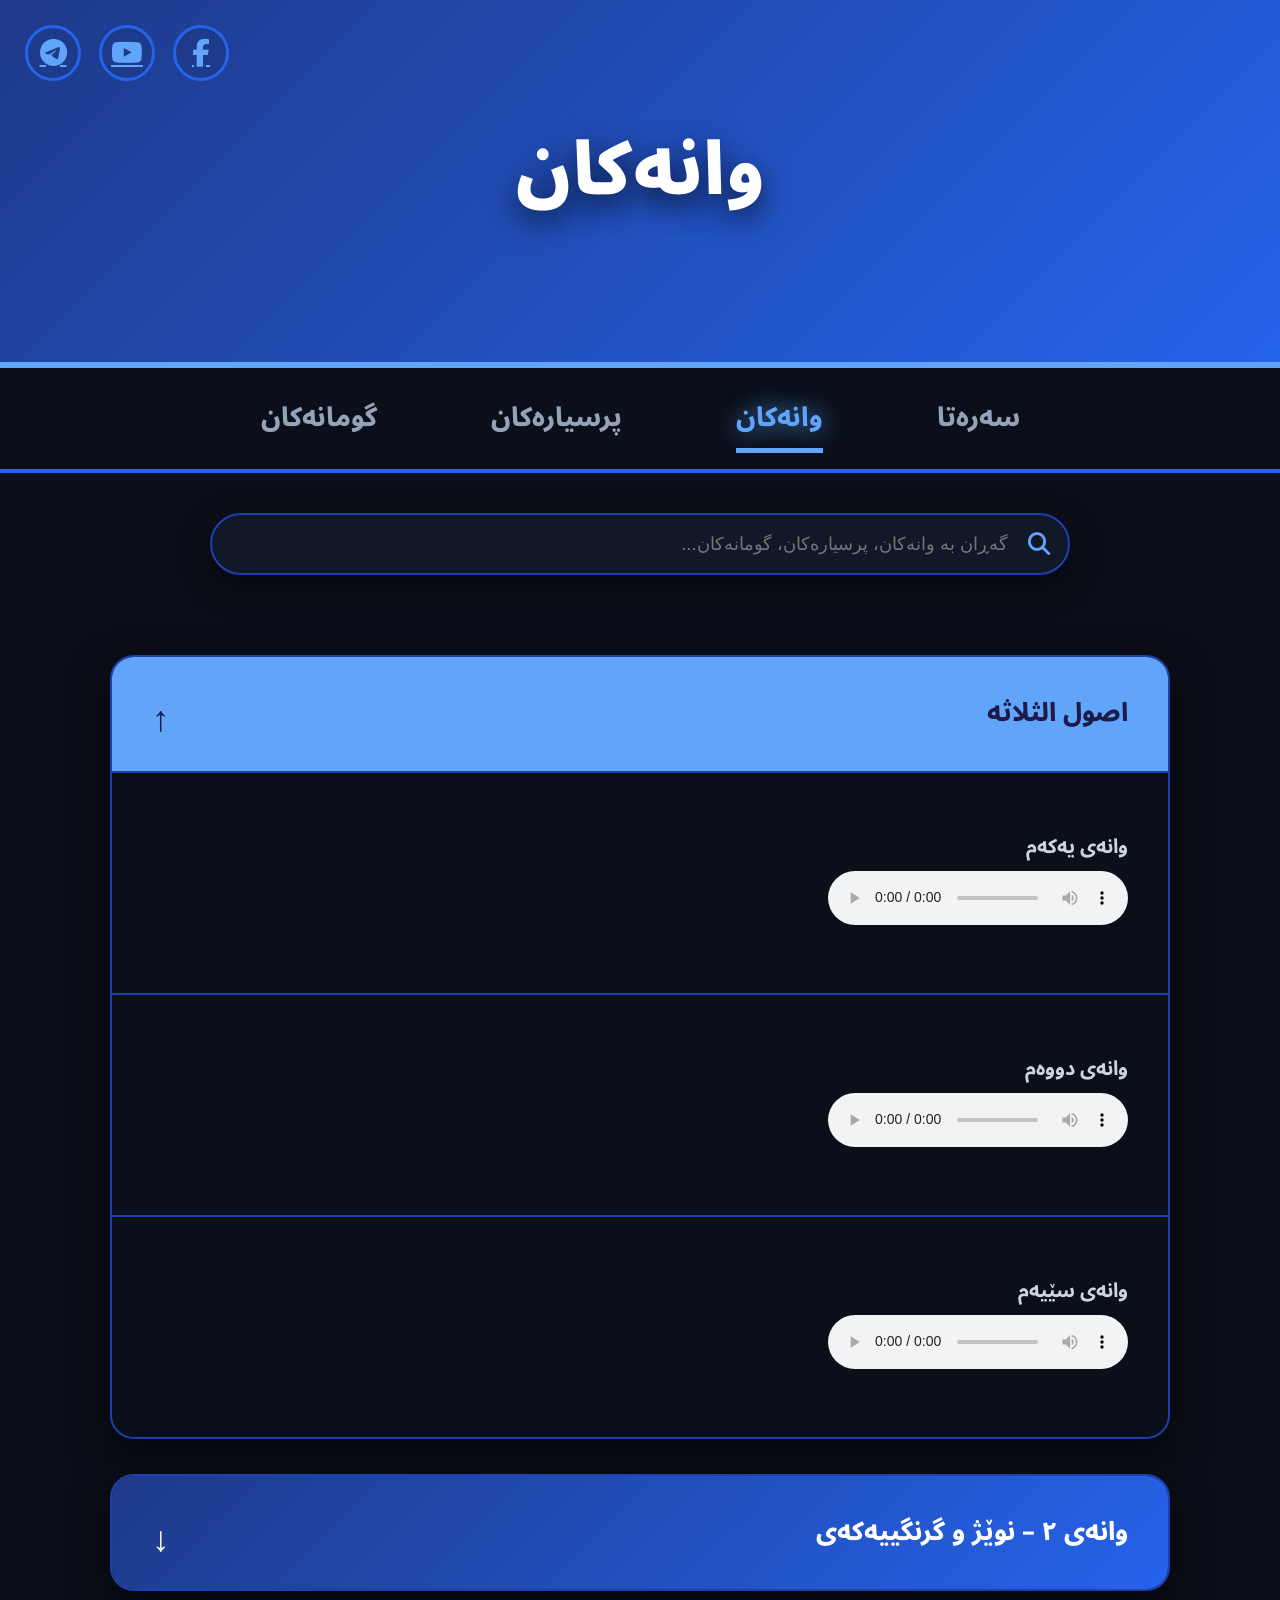
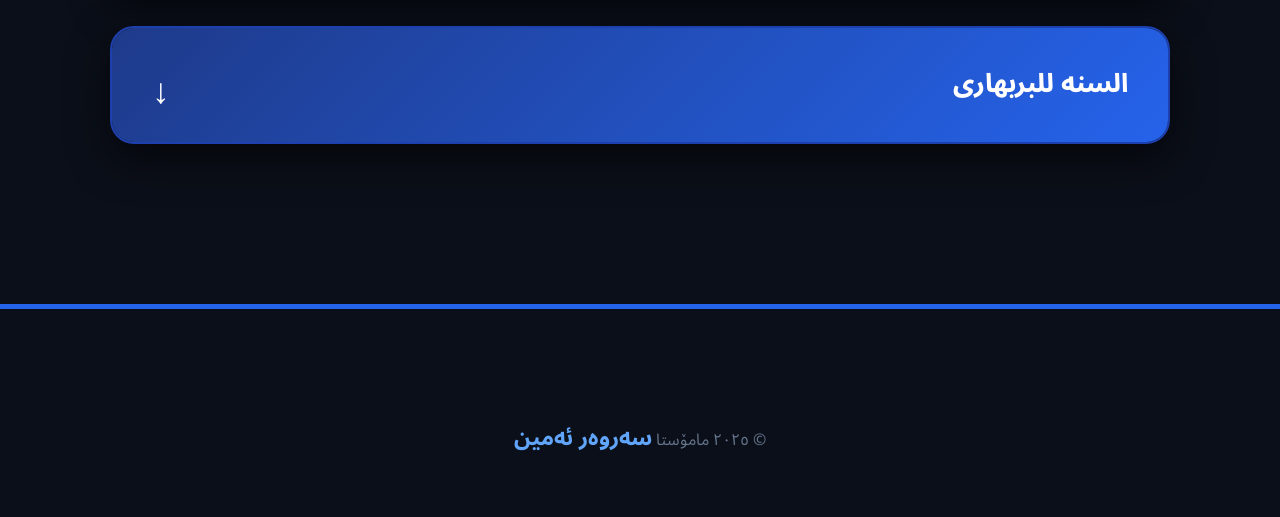
==== lessons.html @ 62a8d7bf "lessons.html" ====
<!DOCTYPE html>
<html lang="ku" dir="rtl">
<head>
    <meta charset="UTF-8">
    <meta name="viewport" content="width=device-width, initial-scale=1.0">
    <title>وانەکان | مامۆستا سەروەر ئەمین</title>
    <link rel="stylesheet" href="style.css">
</head>
<body>
<div class="top-social-fixed">
    <a href="https://facebook.com/serwermin" target="_blank" class="top-icon"><i class="fab fa-facebook-f"></i></a>
    <a href="https://youtube.com/@serwermin" target="_blank" class="top-icon"><i class="fab fa-youtube"></i></a>
    <a href="https://t.me/serwermin" target="_blank" class="top-icon"><i class="fab fa-telegram-plane"></i></a>
</div>
<header>
    <h1>وانەکان</h1>
</header>

<nav>
    <a href="index.html">سەرەتا</a>
    <a href="lessons.html">وانەکان</a>
    <a href="questions.html">پرسیارەکان</a>
    <a href="doubts.html">گومانەکان</a>
</nav>
<div class="search-container">
    <div class="search-box">
        <i class="fas fa-search"></i>
        <input type="text" id="searchInput" placeholder="گەڕان بە وانەکان، پرسیارەکان، گومانەکان..." autocomplete="off">
        <div class="search-results" id="searchResults"></div>
    </div>
</div>

<div class="accordion">
    <details class="item" open>
        <summary>اصول الثلاثە </summary>
        <div class="content">
            <p><strong>وانەی یەکەم</strong>     </p>
            <audio controls>
                <source src="اصول الثلاثە/وانەی یەکەم" type="audio/mpeg">
            </audio>
        </div>
         <div class="content">
            <p><strong>وانەی دووەم</strong>     </p>
            <audio controls>
                <source src="link-to-audio.mp3" type="audio/mpeg">
            </audio>
        </div>
         <div class="content">
            <p><strong>وانەی سێیەم</strong>     </p>
            <audio controls>
                <source src="link-to-audio.mp3" type="audio/mpeg">
            </audio>
        </div>
    </details>

    <details class="item">
        <summary>وانەی ٢ – نوێژ و گرنگییەکەی</summary>
        <div class="content">
            <p><strong>ماوەی وانەکە:</strong> ٥٨ خولەک و ١٧ چرکە</p>
            <audio controls>
                <source src="link-to-audio.mp3" type="audio/mpeg">
            </audio>
        </div>
    </details>
     <details class="item">
        <summary>  السنە للبربهاری   </summary>
        <div class="content">
            <p><strong>ماوەی وانەکە:</strong> ٥٨ خولەک و ١٧ چرکە</p>
            <audio controls>
                <source src="link-to-audio.mp3" type="audio/mpeg">
            </audio>
        </div>
    </details>
    <!-- زیاتر زیاد بکە -->
</div>

<footer>© ٢٠٢٥ مامۆستا <span>سەروەر ئەمین</span></footer>
<script src="script.js"></script>
</body>
</html>
---- style.css ----
@import url('https://fonts.googleapis.com/css2?family=Noto+Sans+Arabic:wght@300;400;500;700;900&display=swap');
@import url('https://cdnjs.cloudflare.com/ajax/libs/font-awesome/6.5.1/css/all.min.css');

*{margin:0;padding:0;box-sizing:border-box;}

body{
    font-family:'Noto Sans Arabic',sans-serif;
    background:#0b0f19;
    color:#cbd5e1;
    line-height:1.7;
    direction:rtl;
}

/* ============ مۆبایل – زۆر بچووک و شاهانە ============ */
@media (max-width: 768px) {
    header{
        padding:50px 15px 70px !important;
    }
    header h1{
        font-size:1.9rem !important;
        font-weight:900;
    }
    nav{
        padding:12px 8px !important;
    }
    nav a{
        margin:0 6px !important;
        font-size:0.95rem !important;
        font-weight:700 !important;
    }
    .cards{
        gap:16px !important;
        margin:35px auto !important;
        padding:0 12px !important;
    }
    .card{
        border-radius:18px !important;
    }
    .card h3{
        padding:35px 15px !important;
        font-size:1.35rem !important;
    }
    .accordion{
        padding:0 12px !important;
        margin:35px auto !important;
    }
    .item{
        margin:16px 0 !important;
        border-radius:18px !important;
    }
    .item summary{
        padding:18px 16px !important;
        font-size:1.15rem !important;
    }
    .content{
        padding:22px 16px !important;
        font-size:1.05rem !important;
        line-height:1.9 !important;
    }
    .top-social-fixed{
        top:8px !important;
        left:8px !important;
        gap:8px !important;
    }
    .top-icon{
        width:38px !important;
        height:38px !important;
        font-size:18px !important;
    }
    footer{
        padding:60px 15px 35px !important;
        margin-top:60px !important;
        font-size:0.95rem !important;
    }
    footer span{font-size:1.1rem !important;}
}

/* ============ کۆمپیوتەر ============ */
header{
    padding:110px 20px 130px;
    text-align:center;
    background:linear-gradient(135deg,#1e3a8a,#2563eb);
    border-bottom:6px solid #60a5fa;
}
header.lessons{background:linear-gradient(135deg,#0c4a6e,#0369a1,#0ea5e9);border-color:#7dd3fc;}
header.questions{background:linear-gradient(135deg,#1e40af,#3b82f6,#60a5fa);border-color:#93c5fd;}
header.doubts{background:linear-gradient(135deg,#312e81,#4c1d95,#7c3aed);border-color:#c4b5fd;}

header h1{font-size:4.5rem;font-weight:900;color:#fff;text-shadow:0 10px 30px rgba(0,0,0,0.7);}

nav{
    background:#0b0f19;
    padding:28px;
    text-align:center;
    position:sticky;
    top:0;
    z-index:9999;
    border-bottom:4px solid #2563eb;
    backdrop-filter:blur(15px);
}
nav a{
    color:#94a3b8;
    margin:0 55px;
    font-size:1.65rem;
    font-weight:800;
    text-decoration:none;
    position:relative;
    transition:all 0.4s;
}
nav a:hover{color:#60a5fa;}
nav a::before{content:'';position:absolute;bottom:-8px;left:50%;width:0;height:5px;background:#60a5fa;transition:all 0.5s;}
nav a:hover::before, nav a.active::before{width:100%;left:0;}
nav a.active{color:#60a5fa !important;text-shadow:0 0 25px #60a5fa;transform:scale(1.1);}

.cards{display:grid;grid-template-columns:repeat(auto-fit,minmax(320px,1fr));gap:40px;max-width:1200px;margin:90px auto;padding:0 20px;}
.card{background:#111827;border:2px solid #1e40af;border-radius:24px;overflow:hidden;cursor:pointer;transition:all 0.6s;}
.card:hover{transform:translateY(-25px);border-color:#60a5fa;box-shadow:0 40px 90px rgba(96,165,250,0.4);}
.card h3{background:linear-gradient(135deg,#1e40af,#2563eb,#3b82f6);color:white;padding:75px 20px;font-size:2.3rem;font-weight:900;text-align:center;}

.accordion{max-width:1100px;margin:80px auto;padding:0 20px;}
.item{margin:35px 0;background:#111827;border-radius:24px;overflow:hidden;border:2px solid #1e40af;box-shadow:0 15px 40px rgba(0,0,0,0.6);}
.item summary{padding:35px 40px;background:linear-gradient(135deg,#1e3a8a,#2563eb);color:white;font-size:1.6rem;font-weight:800;cursor:pointer;list-style:none;position:relative;}
.item summary::after{content:"↓";position:absolute;left:40px;font-size:2.2rem;transition:0.5s;}
.item[open] summary::after{transform:rotate(180deg);}
.item[open] summary{background:#60a5fa;color:#1e1b4b;}
.content{padding:50px 40px;background:#0b0f19;font-size:1.25rem;line-height:2.4;border-top:2px solid #1e40af;}

.top-social-fixed{position:fixed;top:25px;left:25px;z-index:9999;display:flex;gap:18px;}
.top-icon{width:56px;height:56px;background:#1e3a8a;color:#60a5fa;display:flex;align-items:center;justify-content:center;font-size:28px;border-radius:50%;border:3px solid #2563eb;transition:all 0.4s;}
.top-icon:hover{background:#60a5fa;color:white;transform:scale(1.3);}

footer{text-align:center;padding:110px 20px 60px;background:#0b0f19;color:#64748b;border-top:5px solid #2563eb;margin-top:160px;}
footer span{color:#60a5fa;font-weight:bold;font-size:1.4rem;}
.search-container{
    max-width: 900px;
    margin: 40px auto 60px;
    padding: 0 20px;
    position: relative;
}

.search-box{
    position: relative;
}

.search-box i{
    position: absolute;
    right: 20px;
    top: 50%;
    transform: translateY(-50%);
    color: #60a5fa;
    font-size: 1.4rem;
    pointer-events: none;
    z-index: 2;
}

#searchInput{
    width: 100%;
    padding: 18px 60px 18px 20px;
    background: #111827;
    border: 2px solid #1e40af;
    border-radius: 50px;
    color: white;
    font-size: 1.15rem;
    outline: none;
    transition: all 0.4s ease;
    box-shadow: 0 10px 30px rgba(0,0,0,0.5);
}

#searchInput:focus{
    border-color: #60a5fa;
    box-shadow: 0 15px 40px rgba(96,165,250,0.4);
    background: #171d2d;
}

.search-results{
    position: absolute;
    top: 100%;
    left: 0;
    right: 0;
    background: #111827;
    border-radius: 20px;
    margin-top: 10px;
    max-height: 70vh;
    overflow-y: auto;
    border: 2px solid #1e40af;
    box-shadow: 0 20px 50px rgba(0,0,0,0.7);
    opacity: 0;
    visibility: hidden;
    transition: all 0.4s ease;
    z-index: 1000;
}

.search-results.show{
    opacity: 1;
    visibility: visible;
}

.search-result-item{
    padding: 18px 25px;
    border-bottom: 1px solid #1e40af;
    transition: all 0.3s ease;
    cursor: pointer;
}

.search-result-item:hover{
    background: #2563eb;
    padding-left: 35px;
}

.search-result-item:last-child{
    border-bottom: none;
}

.search-result-item h4{
    color: #60a5fa;
    font-size: 1.15rem;
    margin-bottom: 6px;
}

.search-result-item p{
    color: #94a3b8;
    font-size: 0.95rem;
    margin: 0;
}

/* مۆبایل */
@media (max-width: 768px){
    #searchInput{
        padding: 16px 55px 16px 18px;
        font-size: 1rem;
    }
    .search-result-item{
        padding: 16px 20px;
    }
    .search-result-item h4{font-size: 1.05rem;}
}
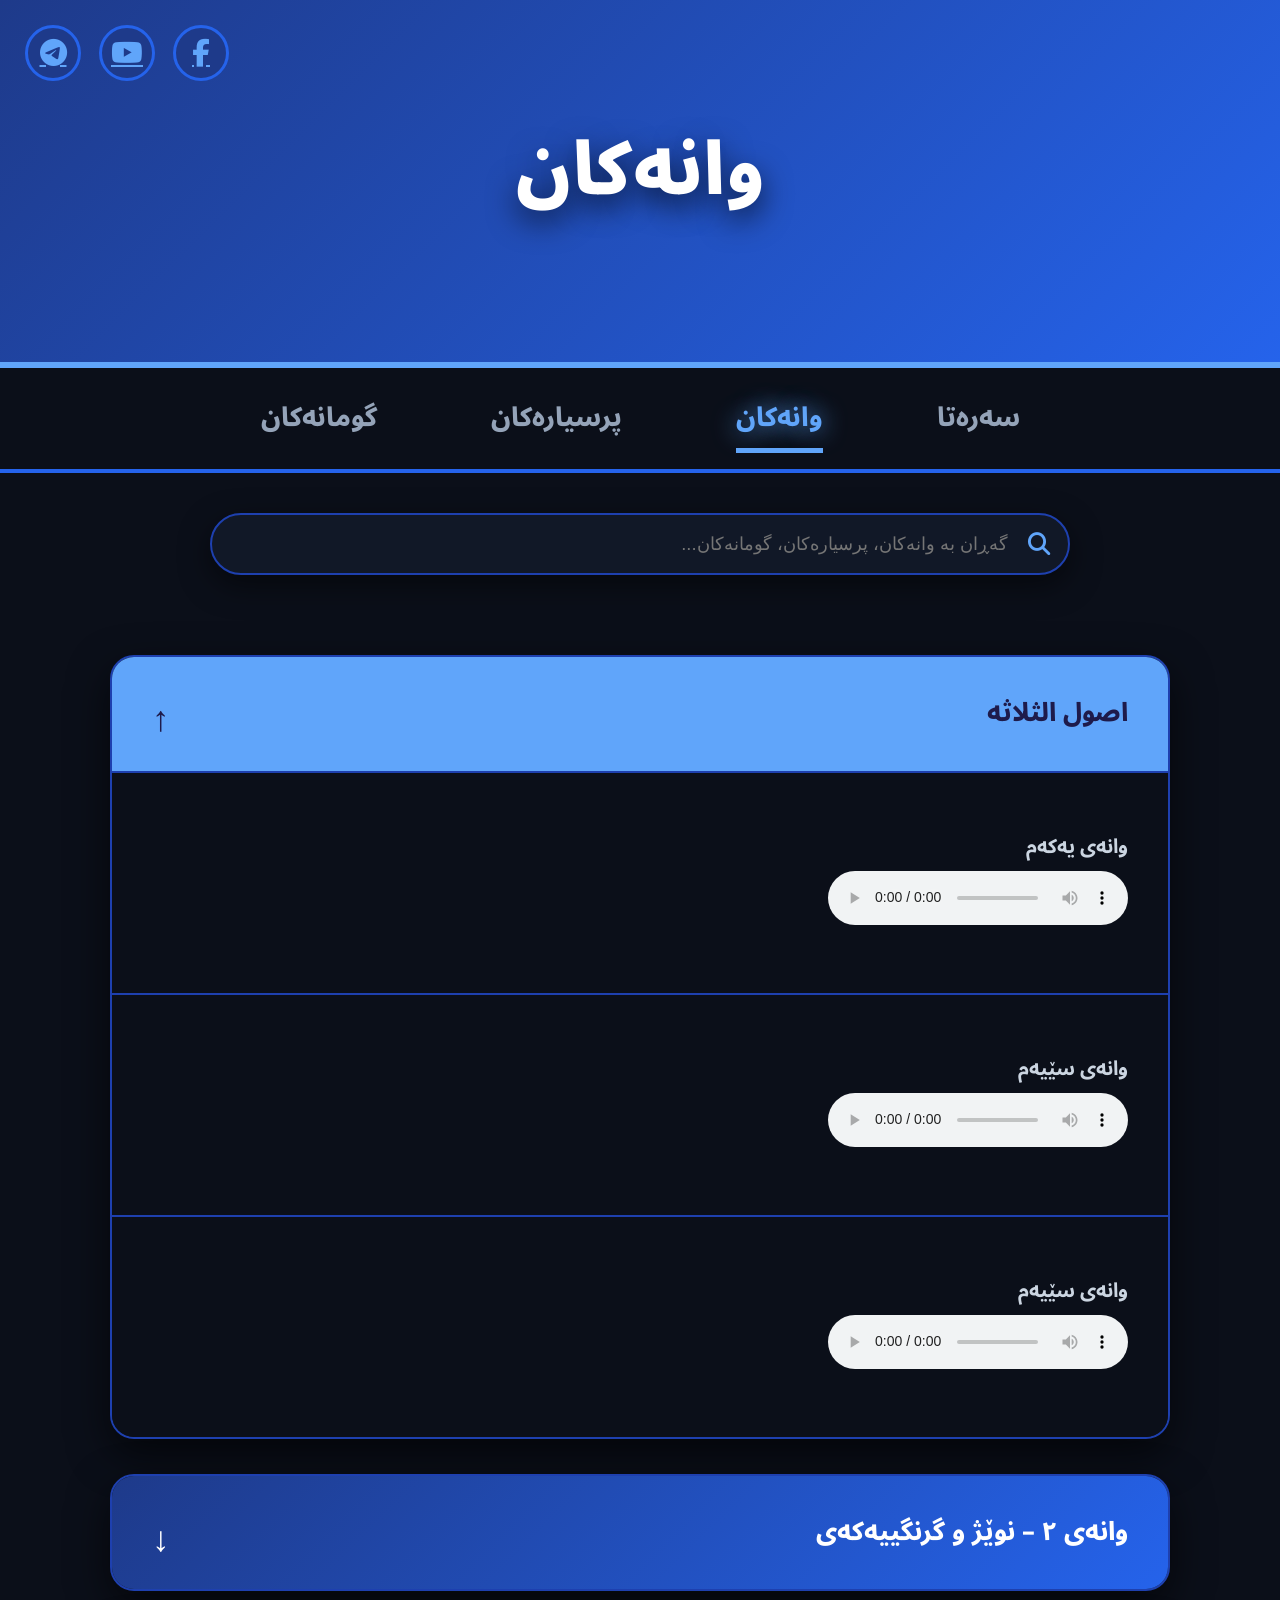
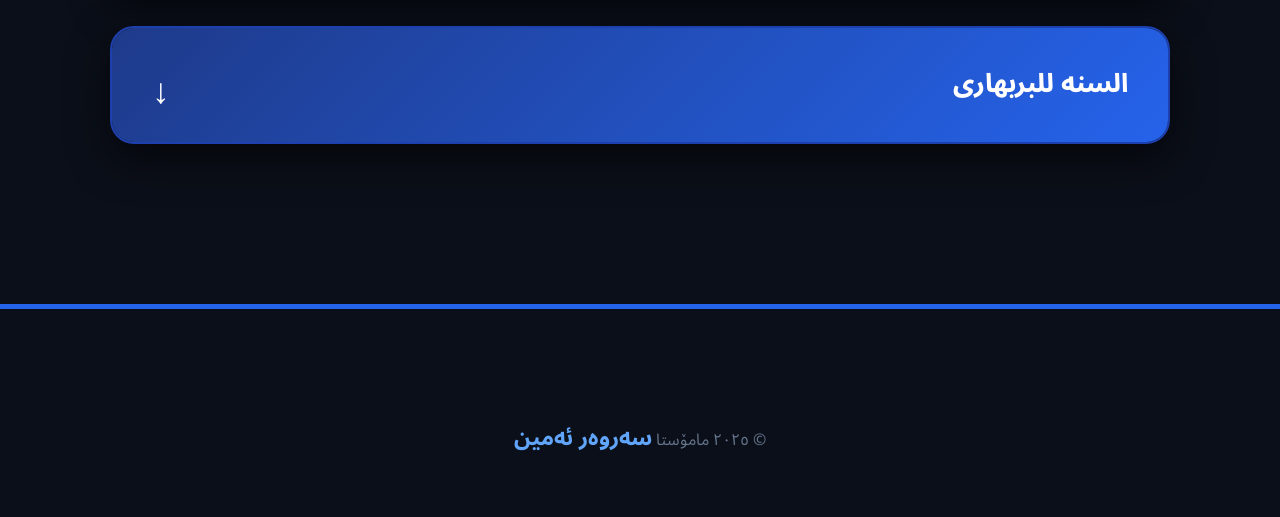
==== commit de29f564: "lessons.html" ====
--- a/lessons.html
+++ b/lessons.html
@@ -35,14 +35,15 @@
         <summary>اصول الثلاثە </summary>
         <div class="content">
             <p><strong>وانەی یەکەم</strong>     </p>
+              <audio controls preload="metadata" controlsList="download" oncontextmenu="return false;">
+    <source src="اصول الثلاثە/وانەی یەکەم" type="audio/mpeg">
+  
+</audio>
+        </div>
+    <div class="content">
+            <p><strong>وانەی سێیەم</strong>     </p>
             <audio controls>
-                <source src="اصول الثلاثە/وانەی یەکەم" type="audio/mpeg">
-            </audio>
-        </div>
-         <div class="content">
-            <p><strong>وانەی دووەم</strong>     </p>
-            <audio controls>
-                <source src="link-to-audio.mp3" type="audio/mpeg">
+                <source src="اصول الثلاثە/freecompress-شرح السنة(الإمام البربهاري)(6)  - Shortcut.lnk" type="audio/mpeg">
             </audio>
         </div>
          <div class="content">
@@ -78,3 +79,8 @@
 <script src="script.js"></script>
 </body>
 </html>
+
+
+
+
+
